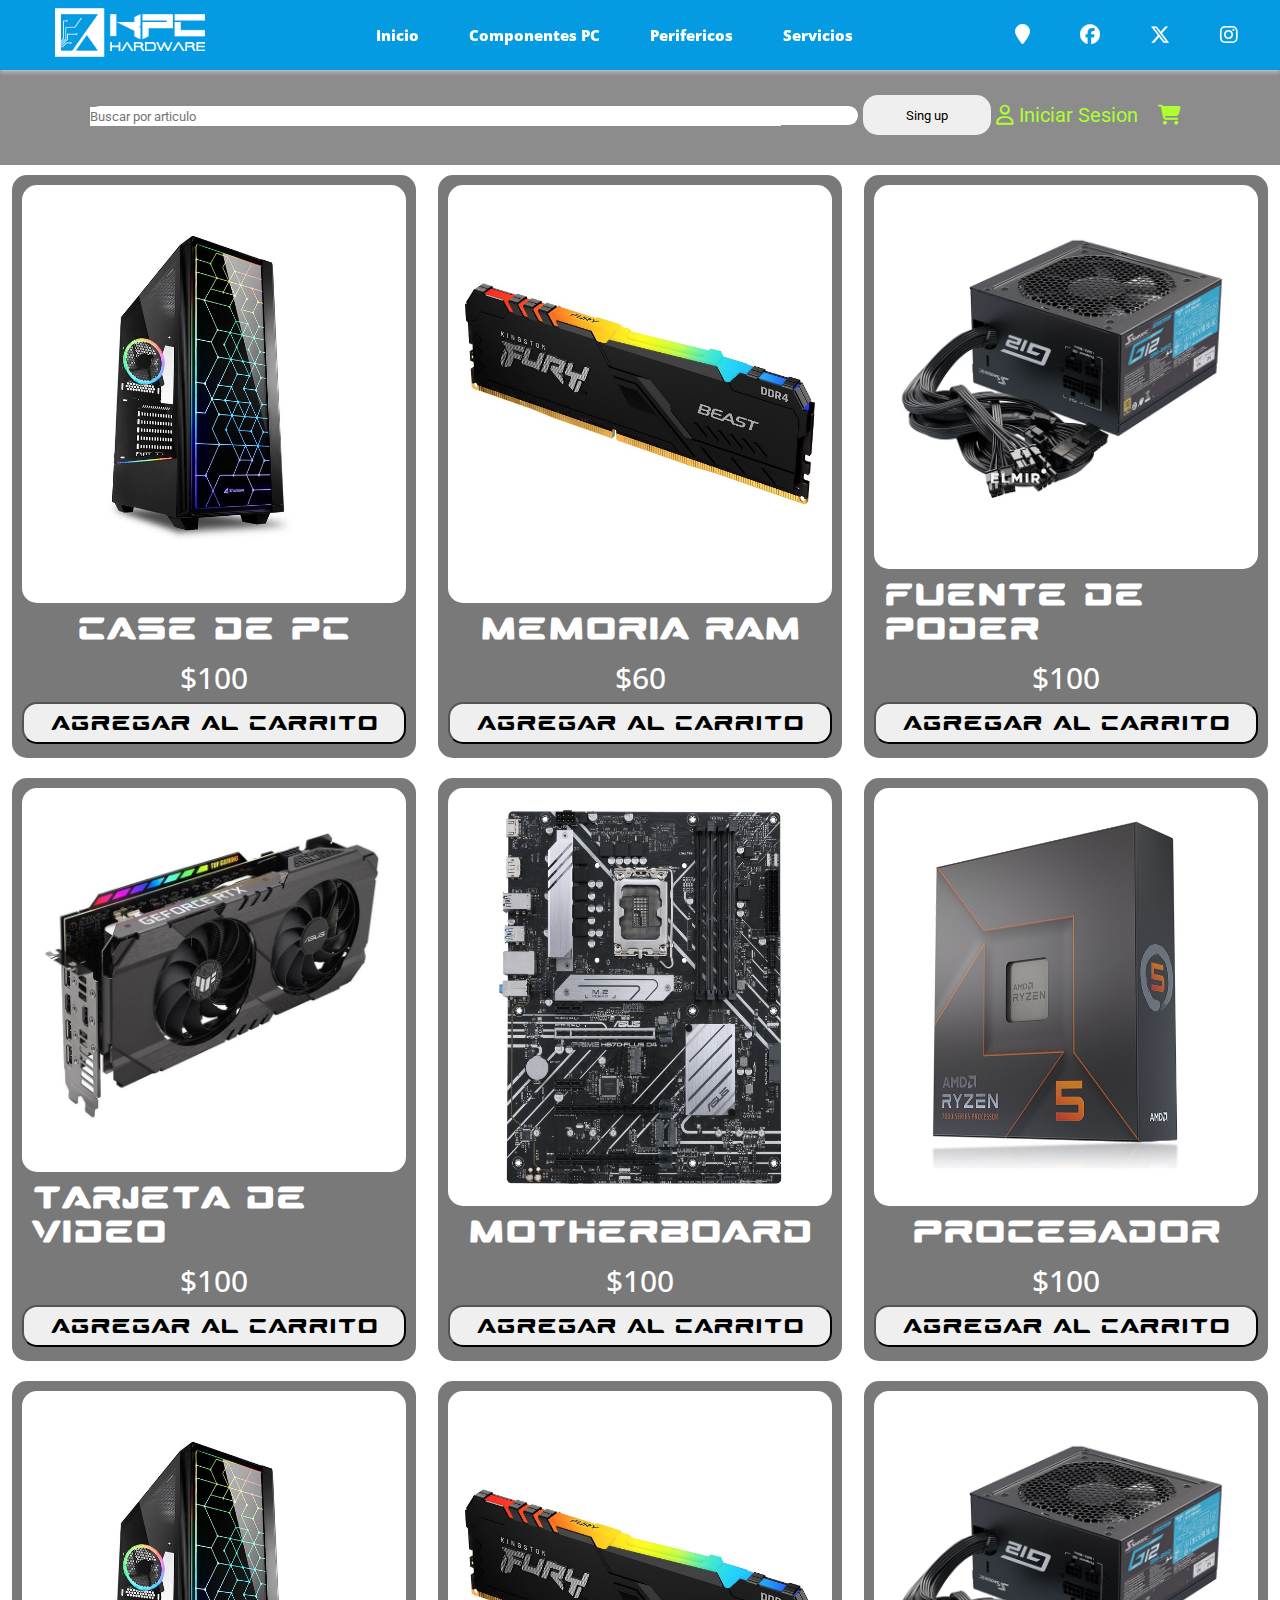
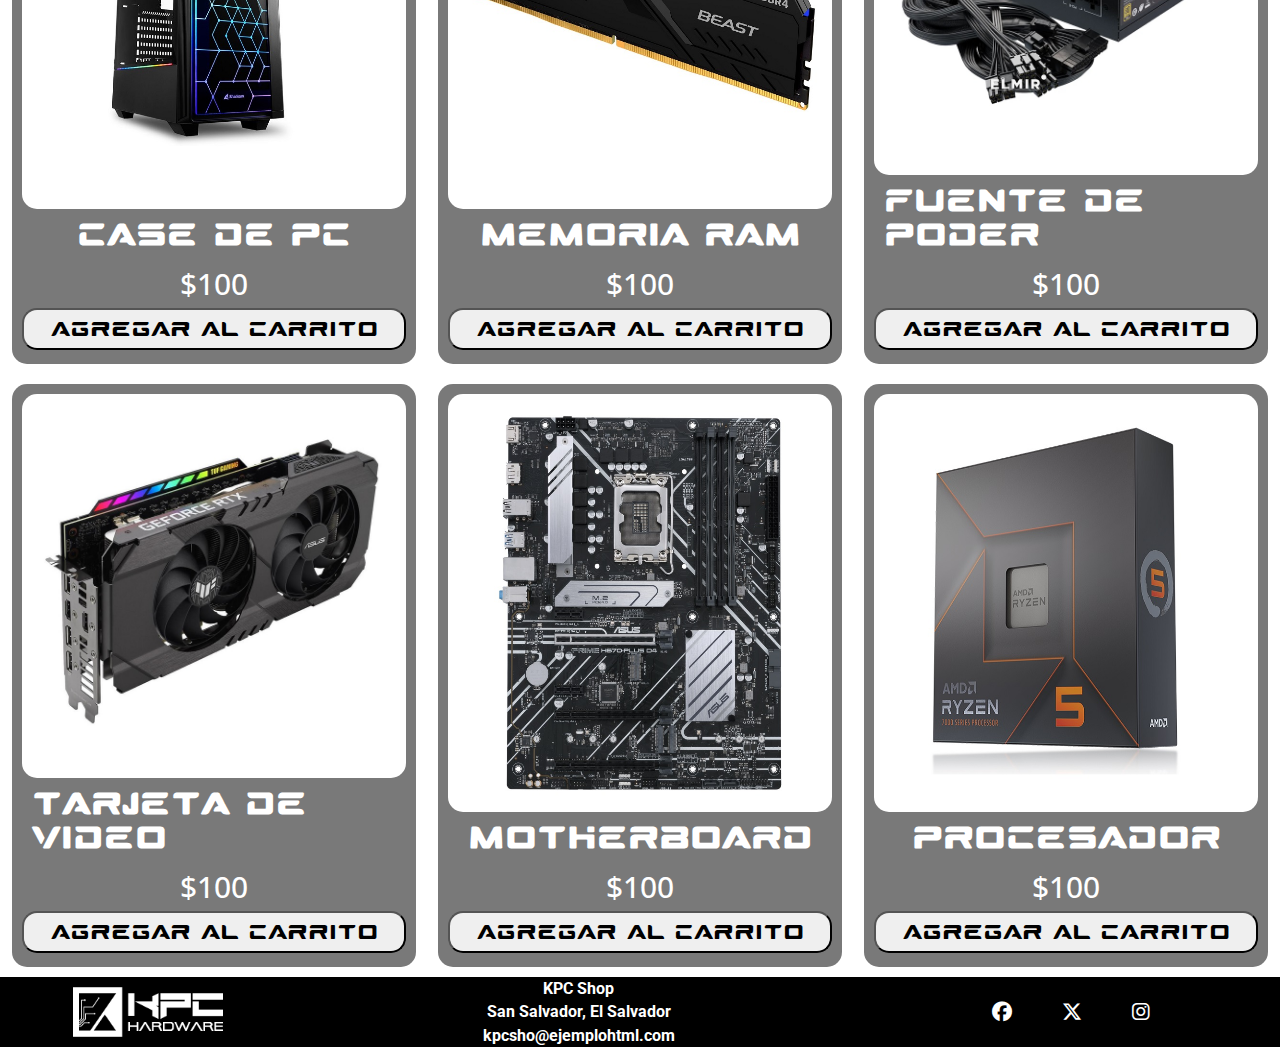
==== views/ComponentesPC.html @ d37f8e41 "Upload Project" ====
<!DOCTYPE html>
<html lang="es">
  <head>
    <meta charset="UTF-8" />
    <meta name="viewport" content="width=device-width, initial-scale=1.0" />
    <title>Componente PC</title>
    <link href="https://unpkg.com/aos@2.3.1/dist/aos.css" rel="stylesheet" />
    <link
      rel="stylesheet"
      href="https://cdnjs.cloudflare.com/ajax/libs/font-awesome/6.5.1/css/all.min.css"
    />
    <link
      rel="stylesheet"
      href="https://cdnjs.cloudflare.com/ajax/libs/animate.css/3.7.2/animate.min.css"
    />
    <link rel="preconnect" href="https://fonts.googleapis.com" />
    <link rel="preconnect" href="https://fonts.gstatic.com" crossorigin />
    <link
      href="https://fonts.googleapis.com/css2?family=Open+Sans:ital,wght@0,300..800;1,300..800&display=swap"
      rel="stylesheet"
    />
    <link rel="preconnect" href="https://fonts.gstatic.com" crossorigin />
    <link
      href="https://fonts.googleapis.com/css2?family=Roboto&display=swap"
      rel="stylesheet"
    />
    <link rel="stylesheet" href="../css/ComponentesPC.css" />
    <link
      rel="icon"
      type="image/jpg"
      href="../img/kpc-hardware-logo-1680639845 (1).png"
    />
    <!-- <script src="../js/index.js"></script> -->
  </head>
  <body>
    <header class="header-index">
      <div class="logo-index">
        <a href="index.html">
          <img
            src="../img/kpc-hardware-logo-1680639845.jpg"
            alt="Logo de la empresa"
          />
        </a>
        <div class="menu-icon" id="menu-mobile">
          <i class="fa-solid fa-bars" id="burger-icon"></i>
        </div>
      </div>
      <div class="container-nav" id="menu-movement">
        <nav class="menu-nav">
          <ul class="menu">
            <li><a href="../views/index.html">Inicio</a></li>
            <li><a href="../views/ComponentesPC.html">Componentes PC</a></li>
            <li><a href="../views/Perifericos.html">Perifericos</a></li>
            <li><a href="../views/Servicio.html">Servicios</a></li>
          </ul>
        </nav>
        <div class="social-media">
          <nav class="menu-social">
            <ul class="">
                <li class="social">
                    <a href="../views/formulario.html"><i class="fa-solid fa-location-pin"></i></i></a>
                  </li>
              <li class="social">
                <a href="#"><i class="fa-brands fa-facebook"></i></a>
              </li>
              <li class="social">
                <a href="#"><i class="fa-brands fa-x-twitter"></i></a>
              </li>
              <li class="social">
                <a href="#"><i class="fa-brands fa-instagram"></i></a>
              </li>
            </ul>
          </nav>
        </div>
      </div>
    </header>
    <section class="back-ground-section-1">
      <div class="search">
        <div class="search-bar">
            <span class="icon"><i class="fa-solid fa-magnifying-glass"></i></span>
          <div class="input-seach">
            <input type="search" value="" placeholder="Buscar por articulo" />
          </div>
        </div>
        <div class="submit">
            <input type="submit" value="Sing up">
        </div>
        <span class="icon1"><i class="fa-regular fa-user"></i> Iniciar Sesion</span>
        <span class="icon1"><i class="fa-solid fa-cart-shopping"></i></span>
    </div>
      <div class="container-comp">
        <div class="img-box">
          <img src="../img/casecase.jfif" alt="" />
          <h2>Case de PC</h2>
          <p>$100</p>
          <input type="submit" class="button" value="Agregar al carrito" />
        </div>
        <div class="img-box">
          <img src="../img/Ram.jpg" alt="" />
          <h2>Memoria RAM</h2>
          <p>$60</p>
          <input type="submit" class="button" value="Agregar al carrito" />
        </div>
        <div class="img-box">
          <img src="../img/Fuente.jpg" alt="" />
          <h2>Fuente de poder</h2>
          <p>$100</p>
          <input type="submit" class="button" value="Agregar al carrito" />
        </div>
        <div class="img-box">
          <img src="../img/TarjetaVideo.jpg" alt="" />
          <h2>Tarjeta de video</h2>
          <p>$100</p>
          <input type="submit" class="button" value="Agregar al carrito" />
        </div>
        <div class="img-box">
          <img src="../img/mother.jfif" alt="" />
          <h2>Motherboard</h2>
          <p>$100</p>
          <input type="submit" class="button" value="Agregar al carrito" />
        </div>
        <div class="img-box">
          <img src="../img/cpu.jfif" alt="" />
          <h2>Procesador</h2>
          <p>$100</p>
          <input type="submit" class="button" value="Agregar al carrito" />
        </div>
        <div class="img-box">
          <img src="../img/casecase.jfif" alt="" />
          <h2>Case de PC</h2>
          <p>$100</p>
          <input type="submit" class="button" value="Agregar al carrito" />
        </div>
        <div class="img-box">
          <img src="../img/Ram.jpg" alt="" />
          <h2>Memoria RAM</h2>
          <p>$100</p>
          <input type="submit" class="button" value="Agregar al carrito" />
        </div>
        <div class="img-box">
          <img src="../img/Fuente.jpg" alt="" />
          <h2>Fuente de poder</h2>
          <p>$100</p>
          <input type="submit" class="button" value="Agregar al carrito" />
        </div>
        <div class="img-box">
          <img src="../img/TarjetaVideo.jpg" alt="" />
          <h2>Tarjeta de video</h2>
          <p>$100</p>
          <input type="submit" class="button" value="Agregar al carrito" />
        </div>
        <div class="img-box">
          <img src="../img/mother.jfif" alt="" />
          <h2>Motherboard</h2>
          <p>$100</p>
          <input type="submit" class="button" value="Agregar al carrito" />
        </div>
        <div class="img-box">
          <img src="../img/cpu.jfif" alt="" />
          <h2>Procesador</h2>
          <p>$100</p>
          <input type="submit" class="button" value="Agregar al carrito" />
        </div>
      </div>
    </section>
    <footer>
      <div class="logo-index">
        <img src="../img/kpc-hardware-logo-1680639845.jpg" alt="" />
      </div>
      <div class="info">
        <h4>KPC Shop</h4>
        <h4>San Salvador, El Salvador</h4>
        <h4>kpcsho@ejemplohtml.com</h4>
      </div>
      <div class="social-media">
        <nav class="menu-social">
          <ul class="menu-social">
            <li>
              <a href="#"><i class="fa-brands fa-facebook"></i></a>
            </li>
            <li>
              <a href="#"><i class="fa-brands fa-x-twitter"></i></a>
            </li>
            <li>
              <a href="#"><i class="fa-brands fa-instagram"></i></a>
            </li>
          </ul>
        </nav>
      </div>
    </footer>
    <script src="https://unpkg.com/aos@2.3.1/dist/aos.js"></script>
    <script>
      AOS.init();
      const menu = document.getElementById("menu-mobile");
      const movement = document.getElementById("menu-movement");
      const icon = document.getElementById("burger-icon");

      menu.addEventListener("click", function () {
        if (movement.className === "container-nav") {
          movement.className += " container-nav-2";
          icon.className += " fa-x";
        } else {
          movement.className = "container-nav";
          icon.className = "fa-solid fa-bars";
        }
      });
    </script>

    <script src="https://unpkg.com/aos@2.3.1/dist/aos.js"></script>
    <script>
      AOS.init();
    </script>
  </body>
</html>
---- css/ComponentesPC.css ----
@import url('https://fonts.googleapis.com/css2?family=Mulish:ital,wght@0,200..1000;1,200..1000&display=swap');
@import url('https://fonts.googleapis.com/css2?family=Quicksand:wght@300..700&display=swap');

/* .mulish-<uniquifier> {
    font-family: "Mulish", sans-serif;
    font-optical-sizing: auto;
    font-weight: <weight>;
    font-style: normal;
  } */

*{
    margin: 0;
    padding: 0;
    font-family: Roboto, sans-serif;
}

@font-face {
    font-family: Hero1;
    src: url(../fonts/Technopollas.otf);
    
}
@font-face {
    font-family: Hero2;
    src: url(../fonts/FIRES\ PERSONAL\ USE.ttf);
    
}
@font-face {
    font-family: Hero3;
    src: url(../fonts/American\ Captain.ttf);
}
@font-face {
    font-family: Hero4;
    src: url(../fonts/Technopath.otf);
}
@font-face {
    font-family: Hero5;
    src: url(../fonts/TECHNO\ CAPTURE.ttf);
}

a {
    font-family: "Open Sans", sans-serif;
    text-decoration: none;
}

section {
    padding: 45px,0px,45px,0px;
}

.logo-index img {
    width: 150px;
    padding: 1%;
}

/* Se coloca el flex para que luego los coloque en fila */

.logo-index {
    width: 20%;
    display: flex;
    justify-content: space-around;
    align-items: center;
}

.header-index {
    position: fixed;
    width: 100%;
    display: flex;
    align-items: center;
    justify-content: center;
    background-color: #049BE3;
    box-shadow: 0px 2px 5px  rgba(255, 255, 255, 0.507);
}

.menu-nav {
    width: 70%;
    display: flex;
    justify-content: center;
}

.menu {
    list-style: none;
    display: flex;
    align-items: center;
    
}

.container-nav{
    width: 80%;
    display: flex;
}

/* font-weight:negrita */
.menu a{
    padding: 0px 25px 0px 25px;
    font-size: 15px;
    font-weight: 900;
    color: white;
}

.menu li a:hover{
    color: greenyellow;
}

.menu-social ul{
    list-style: none;
    display: flex;
}

.social-media i {
    padding: 25px;
    font-size: 20px;
    color: white;
}

.social-media i:hover{
    color: greenyellow;
}

.social-media{
    width: 30%;
    display: flex;
    align-items: center;
    justify-content: center;
}
.shop-car{
    font-size: 20px;
}


/* fondo degradado */
.back-ground-section-1{
    background-image: url(../img/primer-plano-placa-circuito-diferentes-componentes.jpg);
    color: white;
}
.container-comp{
    display: flex;
    justify-content: space-evenly;
    width: 100%;
    flex-wrap: wrap;
   
}
.img-box img{
    box-sizing: border-box;
    width: 100%;
    height: 80%;
    border-radius: 15px;
    
}
.search{
    display: flex;
    justify-content: center;
    align-items: center;
    background-color: white;
    width: 100%;
    background-color: rgba(0, 0, 0, 0.452);
    padding-top: 90px;
    padding-bottom: 25px;
}
.input-seach{
    width: 90%;
}
.search-bar{
    border-radius: 15px;
    display: flex;
    width: 60%;
    background-color: white;
    
}
.submit{
    width: 10%;
    
}
.submit input{
    border-radius: 15px;
    margin: 5px;
    height: 40px; 
    width: 100%;
    border: none;
    outline: none;
    
    
}
.search-bar input{
    height: 100%;
    width: 100%;
    border: none;
    outline: none;
}

.icon {
    padding: 5px;
    font-size: 25px;
    color: greenyellow;
   
}
.icon1 {
    padding: 10px;
    font-size: 20px;
    color: greenyellow;
    
   
}

@media only screen and (max-width: 1583px){
    .icon {
        display: none;
    }
}
.img-box{
    
    display: flex;
    align-items: center;
    flex-direction: column;
    width: 30%;
    margin: 10px;
    padding: 10px;
    background-color: rgba(0, 0, 0, 0.527);
    border-radius: 15px;
    box-shadow: 0px 2px 5px  rgba(255, 255, 255, 0.507);
}
.img-box:hover{
    box-shadow: 0px 0px 10px 1.5px  rgb(255, 255, 255);
}
.img-box h2{
    
    padding: 10px;
    font-size: 30px;
    font-family: Hero1;
}
.img-box p{
    font-family: "Open Sans", sans-serif;
    font-size: 30px;
    font-weight: 500;
}
/* FOOTER */
footer {
    display: flex;
    background-color: black;
    padding: 0px 25px 0px 25px;
}

.info {
    width: 50%;
    display: flex;
    flex-wrap: wrap;
    align-items: center;
    justify-content: center;
}

.info h4 {
    color: white;
    text-align: center;
    width: 100%;
}

.menu-icon{
    display: none;
}
.button{
    margin: 1%;
    padding: 2%;
    width: 100%;
    font-family: Hero1;
    font-size: 20px;
    border-radius: 15px;
    
}
.button:hover{
   background-color: rgb(23, 247, 15); 
}

@media only screen and (max-width: 1020px)  {
    /* body div {
        font-size: 12px;
    } */
    .logo-index img{
        width: 100px; 
    
    }
    
    .logo-index {
        
        width: 100%;
        position: relative;
        z-index: 999;
       
    }
    
    .menu-nav{
        width: 100%;
    }

    .social-media{
        width: 100%;
        padding: 0;
    }

    /* Display: black. Los elementos hacen un salto de línea, es un elemento de bloque */

    .menu{
        display: block;
    }

    .menu li {
        text-align: center;
        margin: 10px 0px;
    }
    .social-media i {
        padding: 10px;
        
    }
    .hero{
        height: 250px;
        background-position: left center;
    }
    .hero h1 {
        padding: 20px;
        color: white;
        background-color: #049ce3a8;
        padding: 20px;
        font-family: Hero1;
        font-size: 20px;
        border-radius: 15px;
    }

    .menu-icon{
        display: block;
        color: white;
        font-size: 20px;
        padding: 8px 10px 8px 10px;
    }

    .container-nav{
        width: 100%;
        display: block;
        position: absolute;
        top:-200px;
        background-color: #049ce3a8;
        transition: 1s ease top;
    }

    footer{
        flex-wrap: wrap;
        justify-content: center;

    }
    
    .info {
        width: 100%;
    }
    
    .first-box {
        display: block;
        
    }

    .first-box img {
        width: 100%;
        padding: 0px;
    }
    
    .first-box p {
        display: none;
        
    }
    
    .first-box h4 {
        display: none;
      
    }
    .title-secondary {
        text-align: center;
        font-size: 20px;
        padding-top: 2%;
        font-family: "Open Sans", sans-serif;;
    }
    .container-nav-2 {
        top: 40px;

    }
    .img-box h2{
        padding: 5px;
        font-size: 10px;
        font-family: Hero1;
        text-align: center;
    }
    .img-box p{
        font-family: "Open Sans", sans-serif;
        font-size: 10px;
        text-align: center;
    }
    .img-box{
        text-overflow: ellipsis;
        display: flex;
        align-items: center;
        flex-direction: column;
        width: 35%;
        /* padding: 10px; */
        background-color: rgba(0, 0, 0, 0.527);
        border-radius: 15px;
        box-shadow: 0px 2px 5px  rgba(255, 255, 255, 0.507);
    }
    .container-comp{
       
        padding-top: 50px;
    }
}
@media only screen and (max-width: 912px) {
    .img-box{
        display: flex;
        align-items: center;
        flex-direction: column;
        width: 100%;
        padding: 10px;
        background-color: rgba(0, 0, 0, 0.527);
        border-radius: 15px;
        box-shadow: 0px 2px 5px  rgba(255, 255, 255, 0.507);
    }
    .img-box h2{
        padding: 5px;
        font-size: 30px;
        font-family: Hero1;
        text-align: center;
    }
    .img-box p{
        font-family: "Open Sans", sans-serif;
        font-size: 30px;
        text-align: center;
    }
}
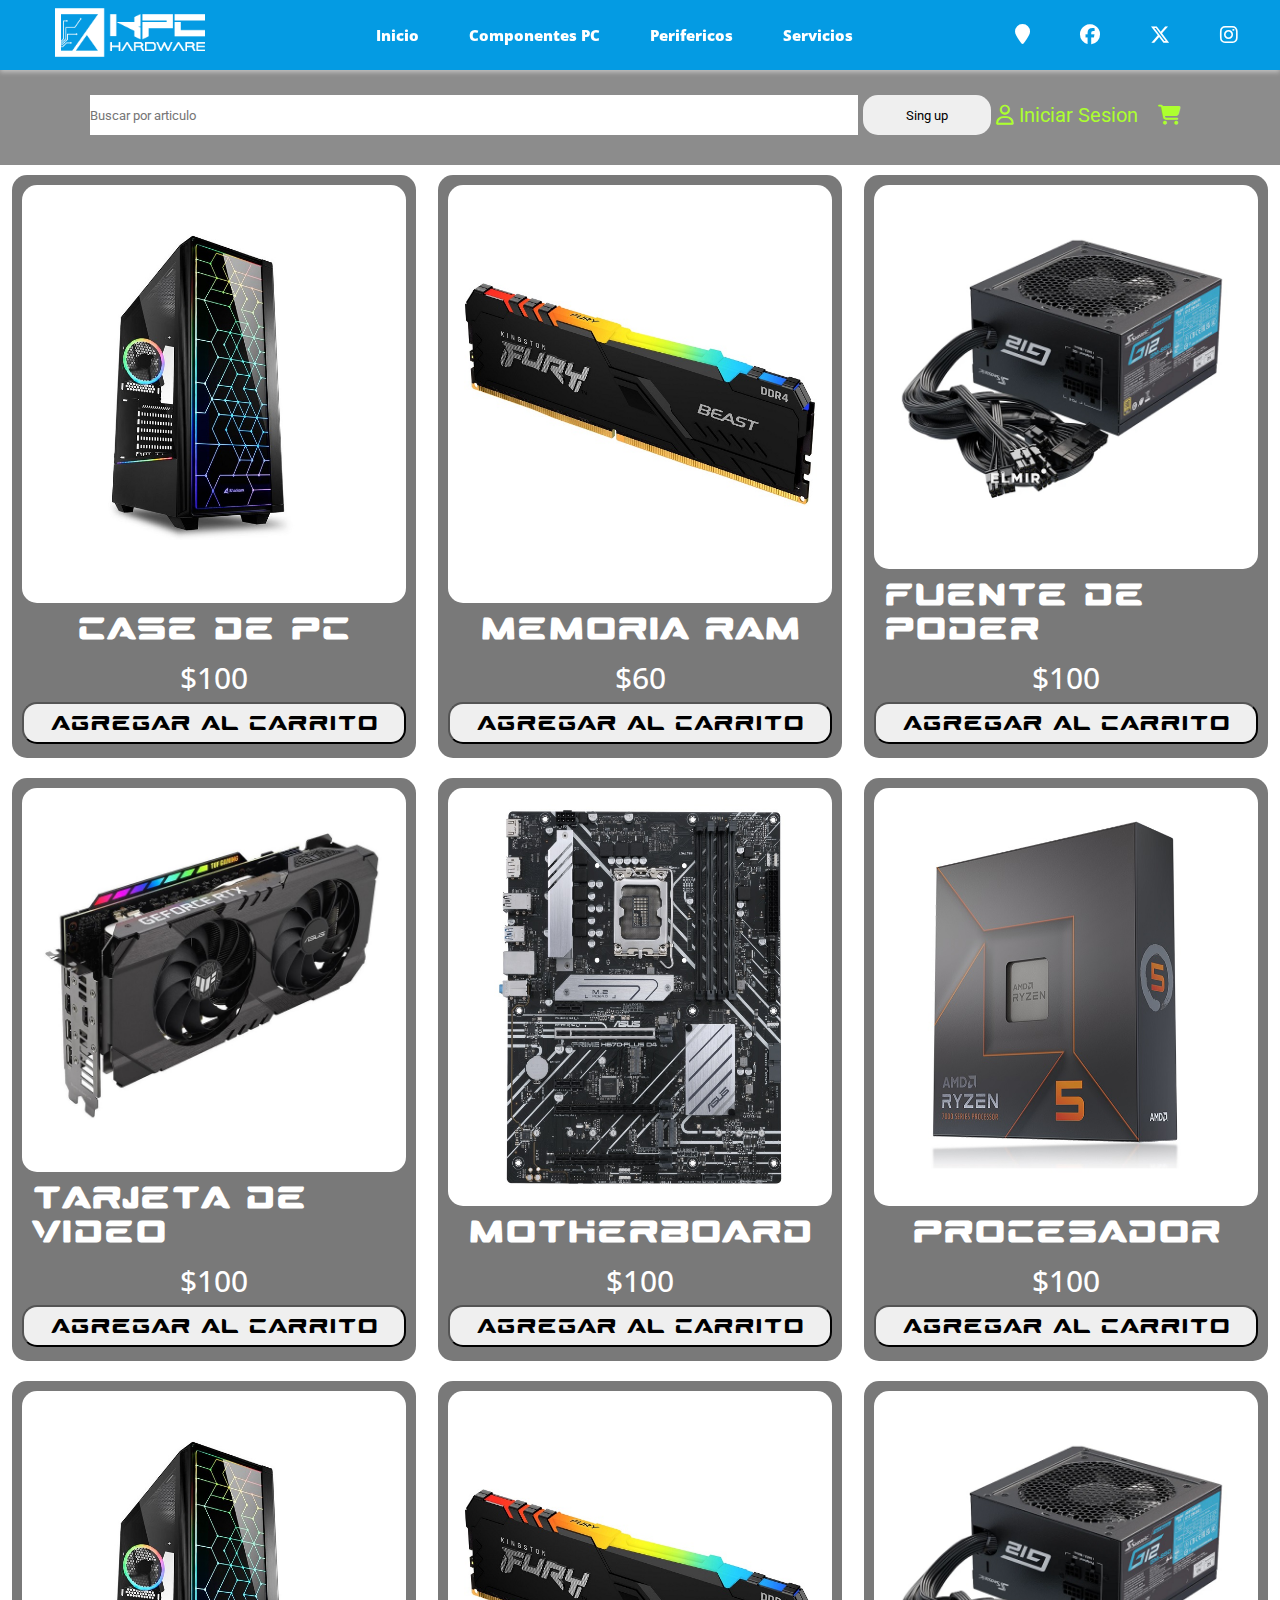
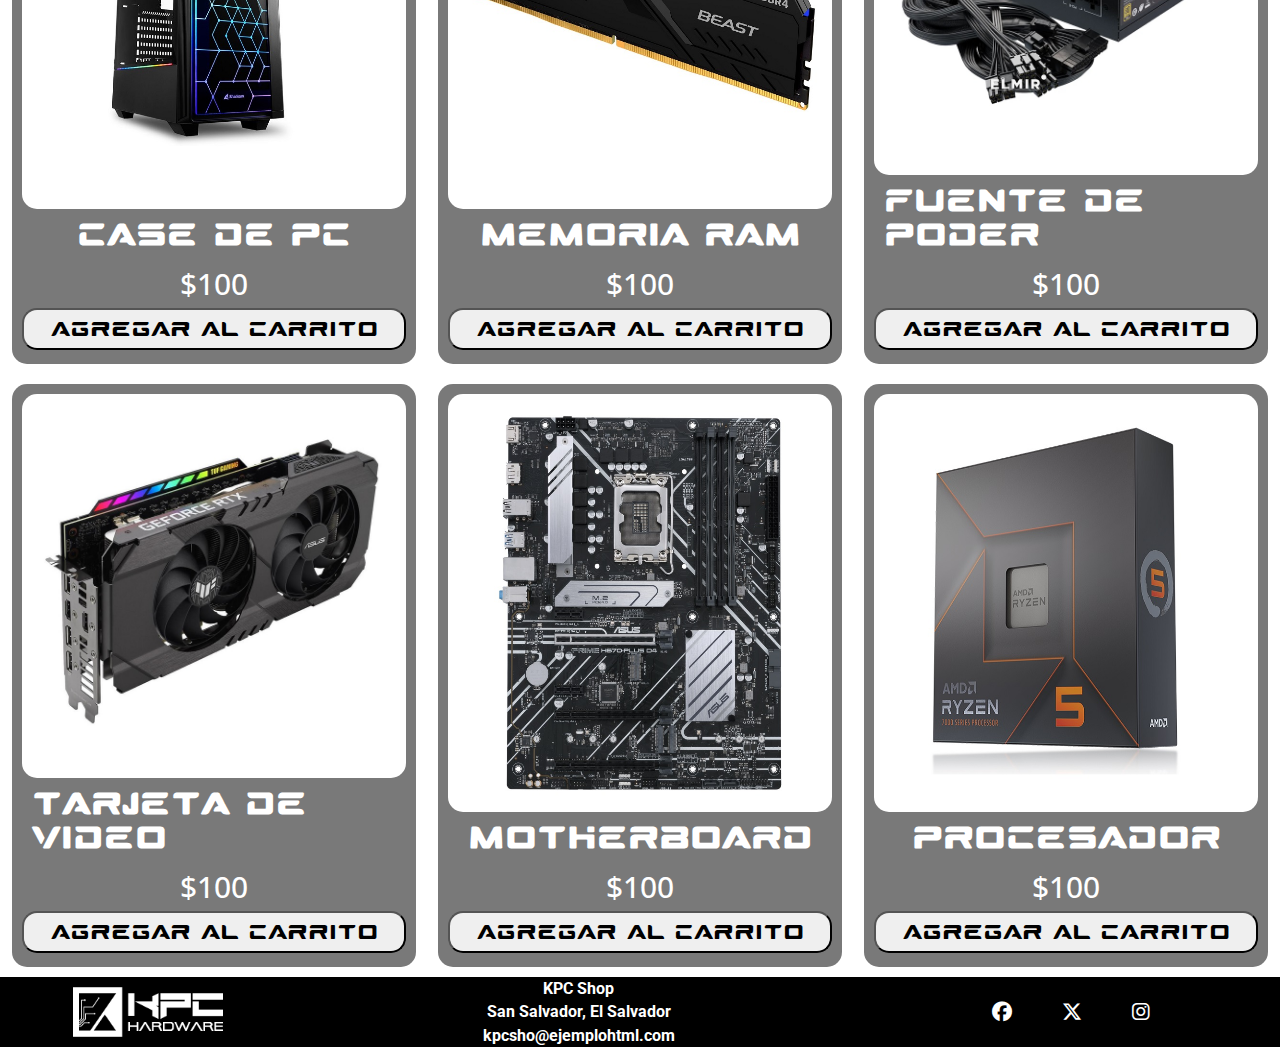
==== commit 8b3af523: "Search bar fix" ====
--- a/views/ComponentesPC.html
+++ b/views/ComponentesPC.html
@@ -77,10 +77,7 @@
     <section class="back-ground-section-1">
       <div class="search">
         <div class="search-bar">
-            <span class="icon"><i class="fa-solid fa-magnifying-glass"></i></span>
-          <div class="input-seach">
             <input type="search" value="" placeholder="Buscar por articulo" />
-          </div>
         </div>
         <div class="submit">
             <input type="submit" value="Sing up">
--- a/css/ComponentesPC.css
+++ b/css/ComponentesPC.css
@@ -151,17 +151,21 @@
     align-items: center;
     background-color: white;
     width: 100%;
+   
     background-color: rgba(0, 0, 0, 0.452);
     padding-top: 90px;
     padding-bottom: 25px;
 }
 .input-seach{
-    width: 90%;
+    width: 50%;
+    border-radius: 15px;
+    
 }
 .search-bar{
     border-radius: 15px;
     display: flex;
     width: 60%;
+    height: 40px;
     background-color: white;
     
 }
@@ -276,7 +280,9 @@
         width: 100px; 
     
     }
-    
+    .submit {
+        display: none;
+    }
     .logo-index {
         
         width: 100%;
@@ -404,6 +410,11 @@
         padding-top: 50px;
     }
 }
+@media only screen and (max-width: 1200px) {
+    .img-box{
+        width: 40%;
+    }
+}
 @media only screen and (max-width: 912px) {
     .img-box{
         display: flex;
@@ -426,4 +437,5 @@
         font-size: 30px;
         text-align: center;
     }
+
 }